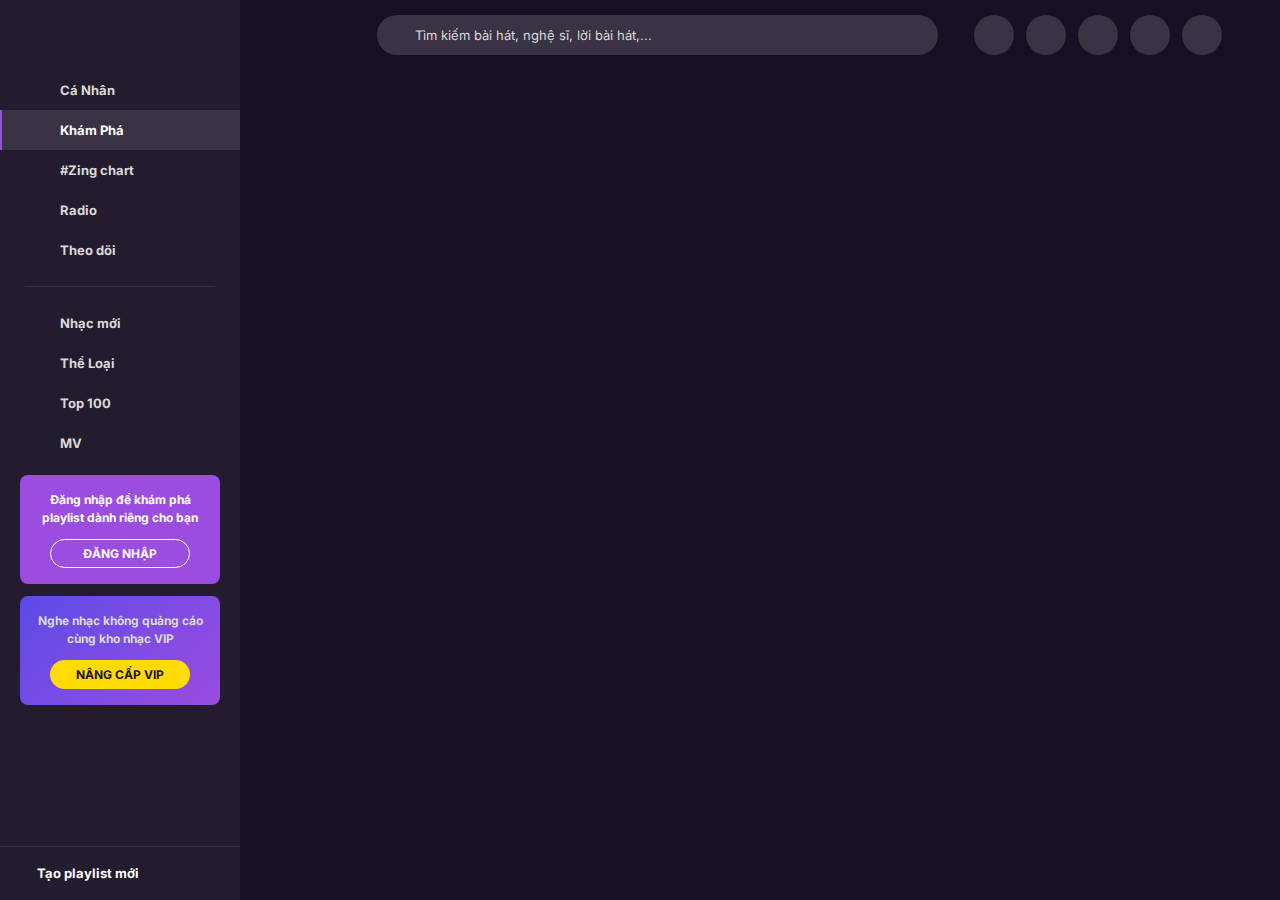
==== index.html @ d9a4277f "Day 1 (22/10/2022)" ====
<!DOCTYPE html>
<html lang="en">

<head>
    <meta charset="UTF-8">
    <meta http-equiv="X-UA-Compatible" content="IE=edge">
    <meta name="viewport" content="width=device-width, initial-scale=1.0, shrink-to-fit=no">
    <title>Zing mp3</title>
    <link rel="preconnect" href="https://fonts.googleapis.com">
    <link rel="preconnect" href="https://fonts.gstatic.com" crossorigin>
    <link href="https://fonts.googleapis.com/css2?family=Inter:wght@200;300;400;500;600;700;800;900&display=swap"
        rel="stylesheet">
    <script src="https://kit.fontawesome.com/8bc7c8a903.js" crossorigin="anonymous"></script>
    <link rel="stylesheet" href="./assets/themify-icons/themify-icons.css">
    <link rel="stylesheet" href="./css/reset.css">
    <link rel="stylesheet" href="./css/base.css">
    <link rel="stylesheet" href="./css/style.css">

</head>

<body>
    <div id="root">
        <main id="zm-main-content">
            <section class="zm-sidebar">
                <div class="zm-nav-brand">
                    <a href="">
                        <div class="zm-logo-full"></div>
                    </a>
                </div>
                <nav class="zm-nav-bar">
                    <ul class="zm-main-nav ">
                        <li class="zm-nav-item">
                            <a href="#">
                                <i class="fa-solid fa-headphones-simple"></i>
                                <span>Cá Nhân</span>
                            </a>
                        </li>
                        <li class="zm-nav-item active">
                            <a href="#">
                                <i class="fa-solid fa-compact-disc"></i><span>Khám Phá</span>
                            </a>
                        </li>
                        <li class="zm-nav-item">
                            <a href="#">
                                <i class="fa-solid fa-chart-pie"></i>
                                <span>#Zing chart</span>
                            </a>
                        </li>
                        <li class="zm-nav-item">
                            <a href="#">
                                <i class="fa-solid fa-radio"></i>
                                <span>Radio</span>
                                <figure>
                                    <img src="https://zjs.zmdcdn.me/zmp3-desktop/dev/147506/static/media/live-tag.e25dd240.svg"
                                        alt="">
                                </figure>
                            </a>
                        </li>
                        <li class="zm-nav-item">
                            <a href="#">
                                <i class="fa-regular fa-newspaper"></i>
                                <span>Theo dõi</span>
                            </a>
                        </li>
                    </ul>
                    <div class="zm-sidebar-divide"></div>

                    <ul class="zm-scroll-nav vertical-scroll">
                        <li class="zm-nav-item">
                            <a href="#">
                                <i class="fa-solid fa-music"></i>
                                <span>Nhạc mới</span>
                            </a>
                        </li>
                        <li class="zm-nav-item">
                            <a href="#">
                                <i class="fa-solid fa-icons"></i>
                                <span>Thể Loại</span>
                            </a>
                        </li>
                        <li class="zm-nav-item">
                            <a href="#">
                                <i class="fa-solid fa-star"></i>
                                <span>Top 100</span>
                            </a>
                        </li>

                        <li class="zm-nav-item">
                            <a href="#">
                                <i class="fa-solid fa-clapperboard"></i>
                                <span>MV</span>
                            </a>
                        </li>

                        <li class="zm-nav-card-item card-login">
                            <span>Đăng nhập để khám phá playlist dành riêng cho bạn</span><br>
                            <button class="hover-opacity-on">Đăng Nhập</button>
                        </li>

                        <li class="zm-nav-card-item card-vip">
                            <span>Nghe nhạc không quảng cáo cùng kho nhạc VIP</span><br>
                            <button class="hover-opacity-on">Nâng cấp vip</button>
                        </li>
                    </ul>
                    <button class="zm-add-play-list-btn h"><i class="fa-solid fa-plus"></i>
                        <p>Tạo playlist
                            mới</p>
                    </button class="hover-opacity-on">
                </nav>

            </section>

            <section class="zm-main-page">
                <header class="zm-header">
                    <div class="zm-header-group">
                        <button class="zm-header-btn transparent-bg"><i class="ti-arrow-left"></i></button>
                        <button class="zm-header-btn transparent-bg"><i class="ti-arrow-right"></i></button>
                    </div>

                    <form action="#" class="zm-header-search">
                        <button class="transparent-bg"><i class="fa-solid fa-magnifying-glass"></i> </button>
                        <input type="text" name="search" id="search" class="transparent-bg"
                            placeholder="Tìm kiếm bài hát, nghệ sĩ, lời bài hát,...">
                    </form>

                    <div class="zm-header-group">
                        <button class="zm-header-btn"><i class="fa-solid fa-shirt"></i></button>
                        <button class="zm-header-btn"><i class="fa-brands fa-themeco"></i></button>
                        <button class="zm-header-btn"><i class="fa-solid fa-gear"></i></button>
                        <button class="zm-header-btn"><i class="fa-solid fa-arrow-up-from-bracket"></i></button>
                        <button class="zm-header-btn"
                            style="background-image: url(https://cf.shopee.vn/file/6428b2b11452ffcf8bae65e76a430d54_tn); background-size: contain;"></button>
                    </div>
                </header>
                <div class="zm-scroll-body vertical-scroll"></div>
            </section>
        </main>
    </div>
</body>

</html>
---- assets/themify-icons/themify-icons.css ----
@font-face {
	font-family: 'themify';
	src:url('fonts/themify.eot?-fvbane');
	src:url('fonts/themify.eot?#iefix-fvbane') format('embedded-opentype'),
		url('fonts/themify.woff?-fvbane') format('woff'),
		url('fonts/themify.ttf?-fvbane') format('truetype'),
		url('fonts/themify.svg?-fvbane#themify') format('svg');
	font-weight: normal;
	font-style: normal;
}

[class^="ti-"], [class*=" ti-"] {
	font-family: 'themify';
	speak: none;
	font-style: normal;
	font-weight: normal;
	font-variant: normal;
	text-transform: none;
	line-height: 1;

	/* Better Font Rendering =========== */
	-webkit-font-smoothing: antialiased;
	-moz-osx-font-smoothing: grayscale;
}

.ti-wand:before {
	content: "\e600";
}
.ti-volume:before {
	content: "\e601";
}
.ti-user:before {
	content: "\e602";
}
.ti-unlock:before {
	content: "\e603";
}
.ti-unlink:before {
	content: "\e604";
}
.ti-trash:before {
	content: "\e605";
}
.ti-thought:before {
	content: "\e606";
}
.ti-target:before {
	content: "\e607";
}
.ti-tag:before {
	content: "\e608";
}
.ti-tablet:before {
	content: "\e609";
}
.ti-star:before {
	content: "\e60a";
}
.ti-spray:before {
	content: "\e60b";
}
.ti-signal:before {
	content: "\e60c";
}
.ti-shopping-cart:before {
	content: "\e60d";
}
.ti-shopping-cart-full:before {
	content: "\e60e";
}
.ti-settings:before {
	content: "\e60f";
}
.ti-search:before {
	content: "\e610";
}
.ti-zoom-in:before {
	content: "\e611";
}
.ti-zoom-out:before {
	content: "\e612";
}
.ti-cut:before {
	content: "\e613";
}
.ti-ruler:before {
	content: "\e614";
}
.ti-ruler-pencil:before {
	content: "\e615";
}
.ti-ruler-alt:before {
	content: "\e616";
}
.ti-bookmark:before {
	content: "\e617";
}
.ti-bookmark-alt:before {
	content: "\e618";
}
.ti-reload:before {
	content: "\e619";
}
.ti-plus:before {
	content: "\e61a";
}
.ti-pin:before {
	content: "\e61b";
}
.ti-pencil:before {
	content: "\e61c";
}
.ti-pencil-alt:before {
	content: "\e61d";
}
.ti-paint-roller:before {
	content: "\e61e";
}
.ti-paint-bucket:before {
	content: "\e61f";
}
.ti-na:before {
	content: "\e620";
}
.ti-mobile:before {
	content: "\e621";
}
.ti-minus:before {
	content: "\e622";
}
.ti-medall:before {
	content: "\e623";
}
.ti-medall-alt:before {
	content: "\e624";
}
.ti-marker:before {
	content: "\e625";
}
.ti-marker-alt:before {
	content: "\e626";
}
.ti-arrow-up:before {
	content: "\e627";
}
.ti-arrow-right:before {
	content: "\e628";
}
.ti-arrow-left:before {
	content: "\e629";
}
.ti-arrow-down:before {
	content: "\e62a";
}
.ti-lock:before {
	content: "\e62b";
}
.ti-location-arrow:before {
	content: "\e62c";
}
.ti-link:before {
	content: "\e62d";
}
.ti-layout:before {
	content: "\e62e";
}
.ti-layers:before {
	content: "\e62f";
}
.ti-layers-alt:before {
	content: "\e630";
}
.ti-key:before {
	content: "\e631";
}
.ti-import:before {
	content: "\e632";
}
.ti-image:before {
	content: "\e633";
}
.ti-heart:before {
	content: "\e634";
}
.ti-heart-broken:before {
	content: "\e635";
}
.ti-hand-stop:before {
	content: "\e636";
}
.ti-hand-open:before {
	content: "\e637";
}
.ti-hand-drag:before {
	content: "\e638";
}
.ti-folder:before {
	content: "\e639";
}
.ti-flag:before {
	content: "\e63a";
}
.ti-flag-alt:before {
	content: "\e63b";
}
.ti-flag-alt-2:before {
	content: "\e63c";
}
.ti-eye:before {
	content: "\e63d";
}
.ti-export:before {
	content: "\e63e";
}
.ti-exchange-vertical:before {
	content: "\e63f";
}
.ti-desktop:before {
	content: "\e640";
}
.ti-cup:before {
	content: "\e641";
}
.ti-crown:before {
	content: "\e642";
}
.ti-comments:before {
	content: "\e643";
}
.ti-comment:before {
	content: "\e644";
}
.ti-comment-alt:before {
	content: "\e645";
}
.ti-close:before {
	content: "\e646";
}
.ti-clip:before {
	content: "\e647";
}
.ti-angle-up:before {
	content: "\e648";
}
.ti-angle-right:before {
	content: "\e649";
}
.ti-angle-left:before {
	content: "\e64a";
}
.ti-angle-down:before {
	content: "\e64b";
}
.ti-check:before {
	content: "\e64c";
}
.ti-check-box:before {
	content: "\e64d";
}
.ti-camera:before {
	content: "\e64e";
}
.ti-announcement:before {
	content: "\e64f";
}
.ti-brush:before {
	content: "\e650";
}
.ti-briefcase:before {
	content: "\e651";
}
.ti-bolt:before {
	content: "\e652";
}
.ti-bolt-alt:before {
	content: "\e653";
}
.ti-blackboard:before {
	content: "\e654";
}
.ti-bag:before {
	content: "\e655";
}
.ti-move:before {
	content: "\e656";
}
.ti-arrows-vertical:before {
	content: "\e657";
}
.ti-arrows-horizontal:before {
	content: "\e658";
}
.ti-fullscreen:before {
	content: "\e659";
}
.ti-arrow-top-right:before {
	content: "\e65a";
}
.ti-arrow-top-left:before {
	content: "\e65b";
}
.ti-arrow-circle-up:before {
	content: "\e65c";
}
.ti-arrow-circle-right:before {
	content: "\e65d";
}
.ti-arrow-circle-left:before {
	content: "\e65e";
}
.ti-arrow-circle-down:before {
	content: "\e65f";
}
.ti-angle-double-up:before {
	content: "\e660";
}
.ti-angle-double-right:before {
	content: "\e661";
}
.ti-angle-double-left:before {
	content: "\e662";
}
.ti-angle-double-down:before {
	content: "\e663";
}
.ti-zip:before {
	content: "\e664";
}
.ti-world:before {
	content: "\e665";
}
.ti-wheelchair:before {
	content: "\e666";
}
.ti-view-list:before {
	content: "\e667";
}
.ti-view-list-alt:before {
	content: "\e668";
}
.ti-view-grid:before {
	content: "\e669";
}
.ti-uppercase:before {
	content: "\e66a";
}
.ti-upload:before {
	content: "\e66b";
}
.ti-underline:before {
	content: "\e66c";
}
.ti-truck:before {
	content: "\e66d";
}
.ti-timer:before {
	content: "\e66e";
}
.ti-ticket:before {
	content: "\e66f";
}
.ti-thumb-up:before {
	content: "\e670";
}
.ti-thumb-down:before {
	content: "\e671";
}
.ti-text:before {
	content: "\e672";
}
.ti-stats-up:before {
	content: "\e673";
}
.ti-stats-down:before {
	content: "\e674";
}
.ti-split-v:before {
	content: "\e675";
}
.ti-split-h:before {
	content: "\e676";
}
.ti-smallcap:before {
	content: "\e677";
}
.ti-shine:before {
	content: "\e678";
}
.ti-shift-right:before {
	content: "\e679";
}
.ti-shift-left:before {
	content: "\e67a";
}
.ti-shield:before {
	content: "\e67b";
}
.ti-notepad:before {
	content: "\e67c";
}
.ti-server:before {
	content: "\e67d";
}
.ti-quote-right:before {
	content: "\e67e";
}
.ti-quote-left:before {
	content: "\e67f";
}
.ti-pulse:before {
	content: "\e680";
}
.ti-printer:before {
	content: "\e681";
}
.ti-power-off:before {
	content: "\e682";
}
.ti-plug:before {
	content: "\e683";
}
.ti-pie-chart:before {
	content: "\e684";
}
.ti-paragraph:before {
	content: "\e685";
}
.ti-panel:before {
	content: "\e686";
}
.ti-package:before {
	content: "\e687";
}
.ti-music:before {
	content: "\e688";
}
.ti-music-alt:before {
	content: "\e689";
}
.ti-mouse:before {
	content: "\e68a";
}
.ti-mouse-alt:before {
	content: "\e68b";
}
.ti-money:before {
	content: "\e68c";
}
.ti-microphone:before {
	content: "\e68d";
}
.ti-menu:before {
	content: "\e68e";
}
.ti-menu-alt:before {
	content: "\e68f";
}
.ti-map:before {
	content: "\e690";
}
.ti-map-alt:before {
	content: "\e691";
}
.ti-loop:before {
	content: "\e692";
}
.ti-location-pin:before {
	content: "\e693";
}
.ti-list:before {
	content: "\e694";
}
.ti-light-bulb:before {
	content: "\e695";
}
.ti-Italic:before {
	content: "\e696";
}
.ti-info:before {
	content: "\e697";
}
.ti-infinite:before {
	content: "\e698";
}
.ti-id-badge:before {
	content: "\e699";
}
.ti-hummer:before {
	content: "\e69a";
}
.ti-home:before {
	content: "\e69b";
}
.ti-help:before {
	content: "\e69c";
}
.ti-headphone:before {
	content: "\e69d";
}
.ti-harddrives:before {
	content: "\e69e";
}
.ti-harddrive:before {
	content: "\e69f";
}
.ti-gift:before {
	content: "\e6a0";
}
.ti-game:before {
	content: "\e6a1";
}
.ti-filter:before {
	content: "\e6a2";
}
.ti-files:before {
	content: "\e6a3";
}
.ti-file:before {
	content: "\e6a4";
}
.ti-eraser:before {
	content: "\e6a5";
}
.ti-envelope:before {
	content: "\e6a6";
}
.ti-download:before {
	content: "\e6a7";
}
.ti-direction:before {
	content: "\e6a8";
}
.ti-direction-alt:before {
	content: "\e6a9";
}
.ti-dashboard:before {
	content: "\e6aa";
}
.ti-control-stop:before {
	content: "\e6ab";
}
.ti-control-shuffle:before {
	content: "\e6ac";
}
.ti-control-play:before {
	content: "\e6ad";
}
.ti-control-pause:before {
	content: "\e6ae";
}
.ti-control-forward:before {
	content: "\e6af";
}
.ti-control-backward:before {
	content: "\e6b0";
}
.ti-cloud:before {
	content: "\e6b1";
}
.ti-cloud-up:before {
	content: "\e6b2";
}
.ti-cloud-down:before {
	content: "\e6b3";
}
.ti-clipboard:before {
	content: "\e6b4";
}
.ti-car:before {
	content: "\e6b5";
}
.ti-calendar:before {
	content: "\e6b6";
}
.ti-book:before {
	content: "\e6b7";
}
.ti-bell:before {
	content: "\e6b8";
}
.ti-basketball:before {
	content: "\e6b9";
}
.ti-bar-chart:before {
	content: "\e6ba";
}
.ti-bar-chart-alt:before {
	content: "\e6bb";
}
.ti-back-right:before {
	content: "\e6bc";
}
.ti-back-left:before {
	content: "\e6bd";
}
.ti-arrows-corner:before {
	content: "\e6be";
}
.ti-archive:before {
	content: "\e6bf";
}
.ti-anchor:before {
	content: "\e6c0";
}
.ti-align-right:before {
	content: "\e6c1";
}
.ti-align-left:before {
	content: "\e6c2";
}
.ti-align-justify:before {
	content: "\e6c3";
}
.ti-align-center:before {
	content: "\e6c4";
}
.ti-alert:before {
	content: "\e6c5";
}
.ti-alarm-clock:before {
	content: "\e6c6";
}
.ti-agenda:before {
	content: "\e6c7";
}
.ti-write:before {
	content: "\e6c8";
}
.ti-window:before {
	content: "\e6c9";
}
.ti-widgetized:before {
	content: "\e6ca";
}
.ti-widget:before {
	content: "\e6cb";
}
.ti-widget-alt:before {
	content: "\e6cc";
}
.ti-wallet:before {
	content: "\e6cd";
}
.ti-video-clapper:before {
	content: "\e6ce";
}
.ti-video-camera:before {
	content: "\e6cf";
}
.ti-vector:before {
	content: "\e6d0";
}
.ti-themify-logo:before {
	content: "\e6d1";
}
.ti-themify-favicon:before {
	content: "\e6d2";
}
.ti-themify-favicon-alt:before {
	content: "\e6d3";
}
.ti-support:before {
	content: "\e6d4";
}
.ti-stamp:before {
	content: "\e6d5";
}
.ti-split-v-alt:before {
	content: "\e6d6";
}
.ti-slice:before {
	content: "\e6d7";
}
.ti-shortcode:before {
	content: "\e6d8";
}
.ti-shift-right-alt:before {
	content: "\e6d9";
}
.ti-shift-left-alt:before {
	content: "\e6da";
}
.ti-ruler-alt-2:before {
	content: "\e6db";
}
.ti-receipt:before {
	content: "\e6dc";
}
.ti-pin2:before {
	content: "\e6dd";
}
.ti-pin-alt:before {
	content: "\e6de";
}
.ti-pencil-alt2:before {
	content: "\e6df";
}
.ti-palette:before {
	content: "\e6e0";
}
.ti-more:before {
	content: "\e6e1";
}
.ti-more-alt:before {
	content: "\e6e2";
}
.ti-microphone-alt:before {
	content: "\e6e3";
}
.ti-magnet:before {
	content: "\e6e4";
}
.ti-line-double:before {
	content: "\e6e5";
}
.ti-line-dotted:before {
	content: "\e6e6";
}
.ti-line-dashed:before {
	content: "\e6e7";
}
.ti-layout-width-full:before {
	content: "\e6e8";
}
.ti-layout-width-default:before {
	content: "\e6e9";
}
.ti-layout-width-default-alt:before {
	content: "\e6ea";
}
.ti-layout-tab:before {
	content: "\e6eb";
}
.ti-layout-tab-window:before {
	content: "\e6ec";
}
.ti-layout-tab-v:before {
	content: "\e6ed";
}
.ti-layout-tab-min:before {
	content: "\e6ee";
}
.ti-layout-slider:before {
	content: "\e6ef";
}
.ti-layout-slider-alt:before {
	content: "\e6f0";
}
.ti-layout-sidebar-right:before {
	content: "\e6f1";
}
.ti-layout-sidebar-none:before {
	content: "\e6f2";
}
.ti-layout-sidebar-left:before {
	content: "\e6f3";
}
.ti-layout-placeholder:before {
	content: "\e6f4";
}
.ti-layout-menu:before {
	content: "\e6f5";
}
.ti-layout-menu-v:before {
	content: "\e6f6";
}
.ti-layout-menu-separated:before {
	content: "\e6f7";
}
.ti-layout-menu-full:before {
	content: "\e6f8";
}
.ti-layout-media-right-alt:before {
	content: "\e6f9";
}
.ti-layout-media-right:before {
	content: "\e6fa";
}
.ti-layout-media-overlay:before {
	content: "\e6fb";
}
.ti-layout-media-overlay-alt:before {
	content: "\e6fc";
}
.ti-layout-media-overlay-alt-2:before {
	content: "\e6fd";
}
.ti-layout-media-left-alt:before {
	content: "\e6fe";
}
.ti-layout-media-left:before {
	content: "\e6ff";
}
.ti-layout-media-center-alt:before {
	content: "\e700";
}
.ti-layout-media-center:before {
	content: "\e701";
}
.ti-layout-list-thumb:before {
	content: "\e702";
}
.ti-layout-list-thumb-alt:before {
	content: "\e703";
}
.ti-layout-list-post:before {
	content: "\e704";
}
.ti-layout-list-large-image:before {
	content: "\e705";
}
.ti-layout-line-solid:before {
	content: "\e706";
}
.ti-layout-grid4:before {
	content: "\e707";
}
.ti-layout-grid3:before {
	content: "\e708";
}
.ti-layout-grid2:before {
	content: "\e709";
}
.ti-layout-grid2-thumb:before {
	content: "\e70a";
}
.ti-layout-cta-right:before {
	content: "\e70b";
}
.ti-layout-cta-left:before {
	content: "\e70c";
}
.ti-layout-cta-center:before {
	content: "\e70d";
}
.ti-layout-cta-btn-right:before {
	content: "\e70e";
}
.ti-layout-cta-btn-left:before {
	content: "\e70f";
}
.ti-layout-column4:before {
	content: "\e710";
}
.ti-layout-column3:before {
	content: "\e711";
}
.ti-layout-column2:before {
	content: "\e712";
}
.ti-layout-accordion-separated:before {
	content: "\e713";
}
.ti-layout-accordion-merged:before {
	content: "\e714";
}
.ti-layout-accordion-list:before {
	content: "\e715";
}
.ti-ink-pen:before {
	content: "\e716";
}
.ti-info-alt:before {
	content: "\e717";
}
.ti-help-alt:before {
	content: "\e718";
}
.ti-headphone-alt:before {
	content: "\e719";
}
.ti-hand-point-up:before {
	content: "\e71a";
}
.ti-hand-point-right:before {
	content: "\e71b";
}
.ti-hand-point-left:before {
	content: "\e71c";
}
.ti-hand-point-down:before {
	content: "\e71d";
}
.ti-gallery:before {
	content: "\e71e";
}
.ti-face-smile:before {
	content: "\e71f";
}
.ti-face-sad:before {
	content: "\e720";
}
.ti-credit-card:before {
	content: "\e721";
}
.ti-control-skip-forward:before {
	content: "\e722";
}
.ti-control-skip-backward:before {
	content: "\e723";
}
.ti-control-record:before {
	content: "\e724";
}
.ti-control-eject:before {
	content: "\e725";
}
.ti-comments-smiley:before {
	content: "\e726";
}
.ti-brush-alt:before {
	content: "\e727";
}
.ti-youtube:before {
	content: "\e728";
}
.ti-vimeo:before {
	content: "\e729";
}
.ti-twitter:before {
	content: "\e72a";
}
.ti-time:before {
	content: "\e72b";
}
.ti-tumblr:before {
	content: "\e72c";
}
.ti-skype:before {
	content: "\e72d";
}
.ti-share:before {
	content: "\e72e";
}
.ti-share-alt:before {
	content: "\e72f";
}
.ti-rocket:before {
	content: "\e730";
}
.ti-pinterest:before {
	content: "\e731";
}
.ti-new-window:before {
	content: "\e732";
}
.ti-microsoft:before {
	content: "\e733";
}
.ti-list-ol:before {
	content: "\e734";
}
.ti-linkedin:before {
	content: "\e735";
}
.ti-layout-sidebar-2:before {
	content: "\e736";
}
.ti-layout-grid4-alt:before {
	content: "\e737";
}
.ti-layout-grid3-alt:before {
	content: "\e738";
}
.ti-layout-grid2-alt:before {
	content: "\e739";
}
.ti-layout-column4-alt:before {
	content: "\e73a";
}
.ti-layout-column3-alt:before {
	content: "\e73b";
}
.ti-layout-column2-alt:before {
	content: "\e73c";
}
.ti-instagram:before {
	content: "\e73d";
}
.ti-google:before {
	content: "\e73e";
}
.ti-github:before {
	content: "\e73f";
}
.ti-flickr:before {
	content: "\e740";
}
.ti-facebook:before {
	content: "\e741";
}
.ti-dropbox:before {
	content: "\e742";
}
.ti-dribbble:before {
	content: "\e743";
}
.ti-apple:before {
	content: "\e744";
}
.ti-android:before {
	content: "\e745";
}
.ti-save:before {
	content: "\e746";
}
.ti-save-alt:before {
	content: "\e747";
}
.ti-yahoo:before {
	content: "\e748";
}
.ti-wordpress:before {
	content: "\e749";
}
.ti-vimeo-alt:before {
	content: "\e74a";
}
.ti-twitter-alt:before {
	content: "\e74b";
}
.ti-tumblr-alt:before {
	content: "\e74c";
}
.ti-trello:before {
	content: "\e74d";
}
.ti-stack-overflow:before {
	content: "\e74e";
}
.ti-soundcloud:before {
	content: "\e74f";
}
.ti-sharethis:before {
	content: "\e750";
}
.ti-sharethis-alt:before {
	content: "\e751";
}
.ti-reddit:before {
	content: "\e752";
}
.ti-pinterest-alt:before {
	content: "\e753";
}
.ti-microsoft-alt:before {
	content: "\e754";
}
.ti-linux:before {
	content: "\e755";
}
.ti-jsfiddle:before {
	content: "\e756";
}
.ti-joomla:before {
	content: "\e757";
}
.ti-html5:before {
	content: "\e758";
}
.ti-flickr-alt:before {
	content: "\e759";
}
.ti-email:before {
	content: "\e75a";
}
.ti-drupal:before {
	content: "\e75b";
}
.ti-dropbox-alt:before {
	content: "\e75c";
}
.ti-css3:before {
	content: "\e75d";
}
.ti-rss:before {
	content: "\e75e";
}
.ti-rss-alt:before {
	content: "\e75f";
}
---- css/base.css ----
* {
    font-size: inherit;
    box-sizing: inherit;
    color: inherit;
    font: inherit;
}

html {
    font-family: 'Inter', sans-serif;
    box-sizing: border-box;
    font-size: 100%;
    line-height: 1.5;
}

a:focus {
    outline: none;
}

.hover-opacity-on:hover {
    opacity: 0.7;
}
---- css/style.css ----
:root {
    --primary-color: #9b4de0;
    --secondary-color: #231b2e;
    --backgroud-color: #170f23;
    --main-text-color: #fff;
    --alpha-bachground-color: #3a3344;
    --alpha-secondary: #231b2ec1;
    --sub-text-color: #dadada;
    --alpha-sub-text-color: #dadada1a;
    --gradian-color-1: #5c4be7;
    --img-logo-mp3: url(https://zmp3-static.zmdcdn.me/skins/zmp3-v6.1/images/backgrounds/logo-dark.svg);
}

/* custom */


.vertical-scroll::-webkit-scrollbar {
    width: 4px;
    margin-block: 4px;

}

.vertical-scroll:hover::-webkit-scrollbar-thumb {
    visibility: visible;
}

.vertical-scroll::-webkit-scrollbar-thumb {
    background-color: var(--alpha-bachground-color);
    border-radius: 10px;
    visibility: hidden;
}



#zm-main-content {
    background-color: var(--backgroud-color);
    min-width: 768px;
    height: 100vh;
    display: flex;
}

/* zing mp3 side bar */


.zm-sidebar {
    background-color: var(--secondary-color);
    width: 240px;
    position: relative;
    display: flex;
}



.zm-nav-brand {
    height: 70px;
    padding: 0px 28px;
    display: flex;
    align-items: center;
    position: absolute;
    left: 0;
    right: 0;
}

.zm-logo-full {
    display: inline-block;
    width: 120px;
    height: 40px;
    background: var(--img-logo-mp3) 50%/contain no-repeat;
}


/* navbar */
.zm-nav-bar {
    display: flex;
    flex-flow: column;
    padding: 70px 0 54px 0;
    font-size: 13px;
    font-weight: 700;
    color: var(--sub-text-color);
    flex: 1;

}

.zm-main-nav {}

.zm-scroll-nav {
    flex-basis: 1;
    overflow: auto;
}

.zm-scroll-nav::before {
    content: "";
    width: 98%;
    height: 20px;
    position: absolute;
    background-color: #5c4be7;
    background: linear-gradient(to top, rgba(255, 255, 255, 0) 20%, var(--alpha-secondary) 70%, var(--secondary-color));
}



/* nav bar item */
.zm-nav-item a {
    display: flex;
    align-items: center;
    width: 100%;
    min-height: 40px;
    border-left: 2px solid transparent;
    padding: 8px 26px;
    color: var(--sub-text-color);
    text-decoration: none;
    font-size: 1em;
}

.zm-nav-item.active a {
    border-color: var(--primary-color);
    color: var(--main-text-color);
    background-color: var(--alpha-bachground-color);
    width: 100%;
}

.zm-nav-item span {
    font-weight: 700;
}

.zm-nav-item a figure {
    padding-left: 8px;
    display: block;
}

.zm-nav-item i {
    font-size: 1.6em;
    min-width: 32px;
}

.zm-nav-item:hover a {
    color: var(--main-text-color) !important;
}

/* nav card item */
.zm-nav-card-item {
    margin: 12px 20px;
    padding: 16px;
    font-size: 12px;
    border-radius: 8px;
    line-height: 1.5;
    text-align: center;
}

.zm-nav-card-item button {
    margin-top: 12px;
    width: 140px;

    padding: 6px;
    color: inherit;
    border-radius: 16px;
    text-transform: uppercase;

}

.zm-nav-card-item.card-login {
    background-color: var(--primary-color);
    color: var(--main-text-color);
}



.zm-nav-card-item.card-login button {
    background-color: transparent;
    border: 1px solid var(--main-text-color);
}

.zm-nav-card-item.card-vip {
    background: linear-gradient(135deg, var(--gradian-color-1), var(--primary-color));
}

.zm-nav-card-item.card-vip button {
    background-color: #ffdb00;
    border: 1px solid transparent;
    color: #170f23;
}

/* line */

.zm-sidebar-divide::after {
    content: "";
    display: block;
    border-bottom: 1px solid var(--alpha-sub-text-color);
    margin: 16px 25px;
}


/* btn */
.zm-add-play-list-btn {
    font: inherit;
    font-weight: 700;
    color: var(--main-text-color);
    display: flex;
    align-items: center;
    border: 1px solid transparent;
    border-top-color: var(--alpha-sub-text-color);
    background-color: var(--secondary-color);
    height: 54px;
    position: absolute;
    left: 0;
    right: 0;
    bottom: 0;
    padding: 0px 28px;
}

.zm-add-play-list-btn i {
    font-size: 1.6em;
    padding-right: 8px;

}

/* header */
.zm-main-page {
    position: relative;
    flex: 1;
}

.zm-header {
    position: absolute;
    left: 0;
    right: 0;
    height: 70px;
    display: flex;
    padding: 0 58px;
    align-items: center;

}



.zm-header-group {
    display: flex;
    align-items: center;
}

.zm-header-search {
    flex: 1;
    display: flex;
    align-items: center;
    background-color: var(--alpha-bachground-color);
    margin-right: 36px;
    height: 40px;
    border-radius: 20px;
    padding-right: 32px;
}

.zm-header-search button {
    width: 32px;
    padding-right: 0;
    text-align: right;
    font-size: 20px;
    color: var(--sub-text-color);
    margin-right: 4px;
}

.zm-header-search input {
    flex: 1;
    font-size: 0.8125em;
    color: var(--main-text-color);
}

.zm-header-search input::placeholder {
    color: var(--sub-text-color);

}

.zm-header-group {}

.zm-header-btn {
    width: 40px;
    height: 40px;
    background-color: var(--alpha-bachground-color);
    border-radius: 50%;
    color: var(--sub-text-color);
    border: none;
}

.zm-header-btn+.zm-header-btn {
    margin-left: 12px;
}

.zm-header-btn.transparent-bg {
    padding: 0;
    width: auto;
    margin: 0;
    margin-right: 24px;
    font-size: 20px;

}

.transparent-bg {
    background-color: transparent !important;
    border: none;
}
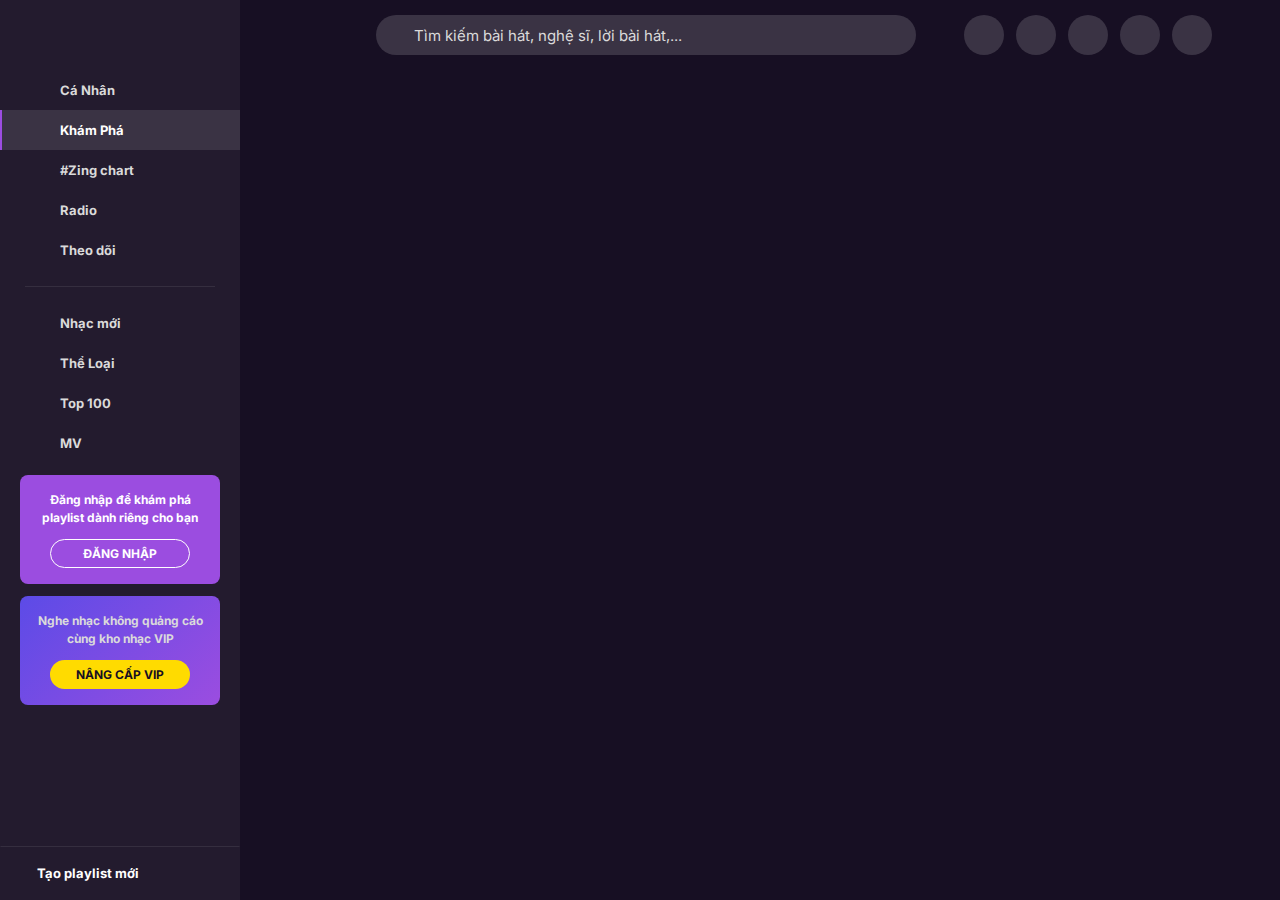
==== commit 9b72042e: "Day 1 (22/10/2022) fix" ====
--- a/index.html
+++ b/index.html
@@ -113,8 +113,8 @@
             <section class="zm-main-page">
                 <header class="zm-header">
                     <div class="zm-header-group">
-                        <button class="zm-header-btn transparent-bg"><i class="ti-arrow-left"></i></button>
-                        <button class="zm-header-btn transparent-bg"><i class="ti-arrow-right"></i></button>
+                        <button class="zm-header-btn transparent-bg"><i class="fa-solid fa-arrow-left"></i></button>
+                        <button class="zm-header-btn transparent-bg"><i class="fa-solid fa-arrow-right"></i></button>
                     </div>
 
                     <form action="#" class="zm-header-search">
--- a/css/style.css
+++ b/css/style.css
@@ -226,8 +226,9 @@
     right: 0;
     height: 70px;
     display: flex;
-    padding: 0 58px;
-    align-items: center;
+    padding: 0 60px;
+    align-items: center;
+    justify-content: space-around;
 
 }
 
@@ -239,11 +240,11 @@
 }
 
 .zm-header-search {
-    flex: 1;
-    display: flex;
-    align-items: center;
-    background-color: var(--alpha-bachground-color);
-    margin-right: 36px;
+    display: flex;
+    align-items: center;
+    background-color: var(--alpha-bachground-color);
+    margin-right: 20px;
+    width: 540px;
     height: 40px;
     border-radius: 20px;
     padding-right: 32px;
@@ -260,8 +261,8 @@
 
 .zm-header-search input {
     flex: 1;
-    font-size: 0.8125em;
-    color: var(--main-text-color);
+    color: var(--main-text-color);
+    font-size: 15px;
 }
 
 .zm-header-search input::placeholder {
@@ -278,17 +279,16 @@
     border-radius: 50%;
     color: var(--sub-text-color);
     border: none;
-}
-
-.zm-header-btn+.zm-header-btn {
     margin-left: 12px;
-}
+
+}
+
 
 .zm-header-btn.transparent-bg {
     padding: 0;
     width: auto;
     margin: 0;
-    margin-right: 24px;
+    margin-right: 26px;
     font-size: 20px;
 
 }
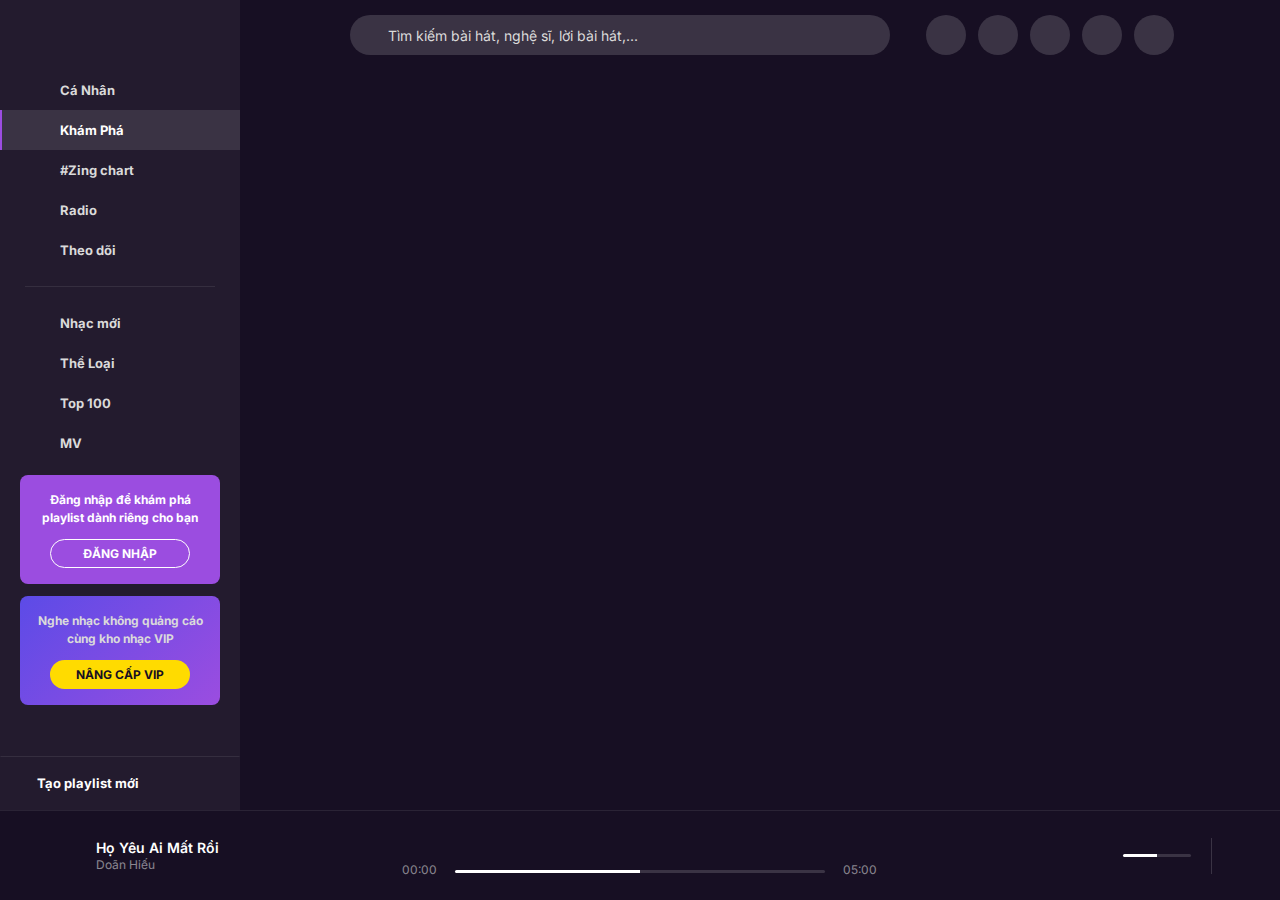
==== commit 16b80dcf: "Day 2 (31/10/2022)" ====
--- a/index.html
+++ b/index.html
@@ -20,7 +20,8 @@
 
 <body>
     <div id="root">
-        <main id="zm-main-content">
+        <main class="zm-layout has-player">
+            <!-- side bar -->
             <section class="zm-sidebar">
                 <div class="zm-nav-brand">
                     <a href="">
@@ -110,6 +111,7 @@
 
             </section>
 
+            <!-- main page -->
             <section class="zm-main-page">
                 <header class="zm-header">
                     <div class="zm-header-group">
@@ -124,15 +126,109 @@
                     </form>
 
                     <div class="zm-header-group">
-                        <button class="zm-header-btn"><i class="fa-solid fa-shirt"></i></button>
-                        <button class="zm-header-btn"><i class="fa-brands fa-themeco"></i></button>
-                        <button class="zm-header-btn"><i class="fa-solid fa-gear"></i></button>
-                        <button class="zm-header-btn"><i class="fa-solid fa-arrow-up-from-bracket"></i></button>
-                        <button class="zm-header-btn"
+                        <button class="zm-header-btn zm-tooltip-btn">
+                            <div class="tooltip-text--bottom tooltip-text">Chủ đề</div>
+                            <i class="fa-solid fa-shirt"></i>
+                        </button>
+                        <button class="zm-header-btn zm-tooltip-btn">
+                            <div class="tooltip-text--bottom tooltip-text">Nâng vip</div>
+                            <i class="fa-brands fa-themeco"></i>
+                        </button>
+                        <button class="zm-header-btn zm-tooltip-btn">
+                            <div class="tooltip-text--bottom tooltip-text">Cài đặt</div>
+                            <i class="fa-solid fa-gear"></i>
+                        </button>
+                        <button class="zm-header-btn zm-tooltip-btn">
+                            <div class="tooltip-text--bottom tooltip-text">Upload</div>
+                            <i class="fa-solid fa-arrow-up-from-bracket"></i>
+                        </button>
+                        <button class="zm-header-btn "
                             style="background-image: url(https://cf.shopee.vn/file/6428b2b11452ffcf8bae65e76a430d54_tn); background-size: contain;"></button>
                     </div>
                 </header>
                 <div class="zm-scroll-body vertical-scroll"></div>
+            </section>
+
+            <!-- player  -->
+            <section class="zm-controls">
+                <div class="zm-controls-container">
+                    <div class="zm-left-controls">
+                        <div class="media">
+                            <div class="media-left">
+                                <img src="https://photo-resize-zmp3.zmdcdn.me/w240_r1x1_webp/cover/2/0/c/8/20c8208e735601981e8d3b85b3d4cacd.jpg"
+                                    alt="">
+                            </div>
+                            <div class="media-center">
+                                <span class="media-title">Họ Yêu Ai Mất Rồi</span>
+                                <span class="madia-subtile">
+                                    <a href="#" class="is-ghost">Doãn Hiếu</a>
+                                </span>
+                            </div>
+                            <div class="media-right">
+                                <button class="hover-cicle transparent-btn zm-controls-btn">
+                                    <i class="fa-regular fa-heart"></i></button>
+                                <button class="hover-cicle transparent-btn zm-controls-btn"><i
+                                        class="fa-solid fa-ellipsis"></i></button>
+                            </div>
+
+                        </div>
+                    </div>
+
+                    <div class="zm-center-controls">
+                        <div class="zm-controls-item">
+                            <div class="actions">
+                                <button class="transparent-btn zm-controls-btn hover-cicle">
+                                    <i class="fa-solid fa-shuffle"></i>
+                                </button>
+                                <button class="transparent-btn zm-controls-btn hover-cicle">
+                                    <i class="fa-solid fa-backward-step"></i>
+                                </button>
+                                <button class="transparent-btn zm-controls-btn text-40 hover-primary-color">
+                                    <i class="fa-regular fa-circle-play hover-cicle"></i>
+                                </button>
+                                <button class="transparent-btn zm-controls-btn hover-cicle">
+                                    <i class="fa-solid fa-forward-step"></i>
+                                </button>
+                                <button class="transparent-btn zm-controls-btn hover-cicle">
+                                    <i class="fa-solid fa-repeat"></i>
+                                </button>
+                            </div>
+
+                        </div>
+                        <div class="zm-controls-item">
+                            <span class="time-left time">00:00</span>
+                            <div class="zm-duration-bar">
+                                <div class="sider-bar">
+                                    <div class="zm-sider-handle"></div>
+                                </div>
+                            </div>
+                            <span class="time-right time">05:00</span>
+                        </div>
+                    </div>
+
+                    <div class="zm-right-controls">
+                        <button class="hover-cicle transparent-btn zm-controls-btn">
+                            <i class="fa-solid fa-microphone"></i>
+                        </button>
+                        <button class="hover-cicle transparent-btn zm-controls-btn">
+                            <i class="fa-brands fa-youtube"></i>
+                        </button>
+                        <div class="zm-volume-bar">
+                            <button class="hover-cicle transparent-btn zm-controls-btn">
+                                <i class="fa-solid fa-volume-high"></i>
+                            </button>
+                            <div class="zm-duration-bar">
+                                <div class="sider-bar">
+                                    <div class="zm-sider-handle"></div>
+                                </div>
+                            </div>
+                        </div>
+                        <div class="vertical-cross"></div>
+                        <button class="hover-cicle transparent-btn zm-controls-btn">
+                            <i class="fa-solid fa-list-ul"></i>
+                        </button>
+                    </div>
+                </div>
             </section>
         </main>
     </div>
--- a/css/base.css
+++ b/css/base.css
@@ -4,6 +4,8 @@
     color: inherit;
     font: inherit;
 }
+
+
 
 html {
     font-family: 'Inter', sans-serif;
@@ -18,4 +20,87 @@
 
 .hover-opacity-on:hover {
     opacity: 0.7;
+}
+
+.zm-tooltip-btn {
+    position: relative;
+}
+
+.tooltip-text {
+    visibility: hidden;
+    position: absolute;
+    background-color: #333;
+    color: white;
+    padding: 4px;
+    min-width: 64px;
+    font-size: 0.75em;
+    text-align: center;
+    border-radius: 6px;
+    padding: 8px;
+    z-index: 1;
+}
+
+.zm-tooltip-btn:hover .tooltip-text {
+    visibility: visible;
+}
+
+.tooltip-text--bottom {
+    top: 115%;
+    left: 50%;
+    transform: translateX(-50%);
+}
+
+.tooltip-text--bottom::after {
+    content: " ";
+    position: absolute;
+    bottom: 100%;
+    /* At the top of the tooltip */
+    left: 50%;
+    margin-left: -5px;
+    border-width: 6px;
+    border-style: solid;
+    border-color: transparent transparent #333 transparent;
+}
+
+.is-ghost {
+    display: inline-block;
+    text-decoration: none;
+}
+
+.text-40 {
+    font-size: 40px;
+}
+
+.hover-cicle:hover {
+    border-radius: 100%;
+    background-color: var(--alpha-secondary);
+}
+
+.transparent-btn {
+    background-color: transparent;
+    border: none;
+    color: var(--sub-text-color);
+}
+
+
+.time {
+    font-size: 0.75em;
+    width: 45px;
+    color: var(--text-alphal-secondary-color);
+    text-align: center;
+
+}
+
+.time-left {
+    margin-right: 10px;
+    text-align: right;
+}
+
+.time-right {
+    margin-left: 10px;
+    text-align: left;
+}
+
+.hover-primary-color:hover {
+    color: var(--primary-color) !important;
 }--- a/css/style.css
+++ b/css/style.css
@@ -1,18 +1,20 @@
 :root {
     --primary-color: #9b4de0;
     --secondary-color: #231b2e;
-    --backgroud-color: #170f23;
-    --main-text-color: #fff;
+    --background-color: #170f23;
+    --text-primary-color: #fff;
     --alpha-bachground-color: #3a3344;
     --alpha-secondary: #231b2ec1;
-    --sub-text-color: #dadada;
+    --text-secondary-color: #dadada;
     --alpha-sub-text-color: #dadada1a;
     --gradian-color-1: #5c4be7;
     --img-logo-mp3: url(https://zmp3-static.zmdcdn.me/skins/zmp3-v6.1/images/backgrounds/logo-dark.svg);
+    --text-alphal-secondary-color: hsla(0, 0%, 100%, 0.5);
+    --progress-bar-active: var(--text-primary-color);
+    --progress-bar-player: var(--alpha-bachground-color);
 }
 
 /* custom */
-
 
 .vertical-scroll::-webkit-scrollbar {
     width: 4px;
@@ -32,11 +34,19 @@
 
 
 
-#zm-main-content {
-    background-color: var(--backgroud-color);
+.zm-layout {
+    background-color: var(--background-color);
     min-width: 768px;
     height: 100vh;
     display: flex;
+}
+
+.zm-layout.has-player {
+    height: calc(100vh - 90px);
+}
+
+.zm-main-page {
+    height: 100vh;
 }
 
 /* zing mp3 side bar */
@@ -48,7 +58,6 @@
     position: relative;
     display: flex;
 }
-
 
 
 .zm-nav-brand {
@@ -76,7 +85,7 @@
     padding: 70px 0 54px 0;
     font-size: 13px;
     font-weight: 700;
-    color: var(--sub-text-color);
+    color: var(--text-secondary-color);
     flex: 1;
 
 }
@@ -107,14 +116,14 @@
     min-height: 40px;
     border-left: 2px solid transparent;
     padding: 8px 26px;
-    color: var(--sub-text-color);
+    color: var(--text-secondary-color);
     text-decoration: none;
     font-size: 1em;
 }
 
 .zm-nav-item.active a {
     border-color: var(--primary-color);
-    color: var(--main-text-color);
+    color: var(--text-primary-color);
     background-color: var(--alpha-bachground-color);
     width: 100%;
 }
@@ -134,7 +143,7 @@
 }
 
 .zm-nav-item:hover a {
-    color: var(--main-text-color) !important;
+    color: var(--text-primary-color) !important;
 }
 
 /* nav card item */
@@ -160,14 +169,14 @@
 
 .zm-nav-card-item.card-login {
     background-color: var(--primary-color);
-    color: var(--main-text-color);
+    color: var(--text-primary-color);
 }
 
 
 
 .zm-nav-card-item.card-login button {
     background-color: transparent;
-    border: 1px solid var(--main-text-color);
+    border: 1px solid var(--text-primary-color);
 }
 
 .zm-nav-card-item.card-vip {
@@ -194,7 +203,7 @@
 .zm-add-play-list-btn {
     font: inherit;
     font-weight: 700;
-    color: var(--main-text-color);
+    color: var(--text-primary-color);
     display: flex;
     align-items: center;
     border: 1px solid transparent;
@@ -226,9 +235,8 @@
     right: 0;
     height: 70px;
     display: flex;
-    padding: 0 60px;
-    align-items: center;
-    justify-content: space-around;
+    padding: 0 62px;
+    align-items: center;
 
 }
 
@@ -243,11 +251,11 @@
     display: flex;
     align-items: center;
     background-color: var(--alpha-bachground-color);
-    margin-right: 20px;
-    width: 540px;
     height: 40px;
     border-radius: 20px;
     padding-right: 32px;
+    margin-right: 36px;
+    min-width: 540px;
 }
 
 .zm-header-search button {
@@ -255,18 +263,18 @@
     padding-right: 0;
     text-align: right;
     font-size: 20px;
-    color: var(--sub-text-color);
+    color: var(--text-secondary-color);
     margin-right: 4px;
 }
 
 .zm-header-search input {
     flex: 1;
-    color: var(--main-text-color);
-    font-size: 15px;
+    color: var(--text-primary-color);
+    font-size: 14px;
 }
 
 .zm-header-search input::placeholder {
-    color: var(--sub-text-color);
+    color: var(--text-secondary-color);
 
 }
 
@@ -277,9 +285,9 @@
     height: 40px;
     background-color: var(--alpha-bachground-color);
     border-radius: 50%;
-    color: var(--sub-text-color);
+    color: var(--text-secondary-color);
     border: none;
-    margin-left: 12px;
+    margin-right: 12px;
 
 }
 
@@ -288,7 +296,7 @@
     padding: 0;
     width: auto;
     margin: 0;
-    margin-right: 26px;
+    margin-right: 24px;
     font-size: 20px;
 
 }
@@ -296,4 +304,168 @@
 .transparent-bg {
     background-color: transparent !important;
     border: none;
+}
+
+/* controll */
+.zm-controls {
+    position: fixed;
+    left: 0;
+    right: 0;
+    bottom: 0;
+}
+
+.zm-controls-container {
+    padding: 0 20px;
+    height: 90px;
+    width: 100%;
+    display: flex;
+    justify-content: space-between;
+    align-items: center;
+    background-color: var(--background-color);
+    border-top: 1px solid var(--alpha-sub-text-color);
+
+}
+
+.zm-left-controls {
+    justify-content: left;
+    width: 30%;
+    flex-basis: auto;
+    flex-grow: 0;
+    flex-shrink: 0;
+
+}
+
+.media {
+    display: flex;
+    align-items: center;
+    font-size: 0.875em;
+
+}
+
+.media-left {
+    margin-right: 12px;
+}
+
+.media-left img {
+    display: block;
+    border-radius: 4px;
+    height: auto;
+    width: 64px;
+}
+
+.media-center {
+    display: flex;
+    flex-flow: column;
+}
+
+.media-title {
+    font-weight: 600;
+    color: var(--text-primary-color);
+    padding-right: 10px;
+}
+
+.madia-subtile {
+    font-size: 0.75rem;
+    color: var(--text-alphal-secondary-color);
+    margin-top: 4px;
+    vertical-align: top;
+}
+
+.media-right {
+    margin-left: 10px;
+}
+
+.zm-controls-item {
+    display: flex;
+    justify-content: center;
+    font-size: 16px;
+
+}
+
+.zm-controls-btn {
+    color: var(--text-primary-color);
+    min-height: 32px;
+    min-width: 32px;
+}
+
+.actions .zm-controls-btn {
+    margin: 0 8px;
+}
+
+.actions {
+    display: flex;
+    align-items: center;
+
+}
+
+.zm-center-controls {
+    justify-content: center;
+    flex-flow: column;
+    flex-grow: 1;
+    flex: 1;
+
+}
+
+
+.zm-duration-bar {
+    height: 15px;
+    display: flex;
+    align-items: center;
+    flex: 1;
+    margin: 0 8px;
+}
+
+.sider-bar {
+    display: flex;
+    align-items: center;
+    border-radius: 8px;
+    width: 100%;
+    height: 3px;
+    background-color: var(--alpha-bachground-color);
+    background: linear-gradient(to right, var(--progress-bar-active) 0%, var(--progress-bar-active) 50%, var(--progress-bar-player) 50%, var(--progress-bar-player) 100%)
+}
+
+.zm-duration-bar:hover .sider-bar {
+    height: 5px;
+}
+
+.zm-duration-bar:hover .zm-sider-handle {
+    width: 12px;
+    height: 12px;
+    border-radius: 50%;
+    background-color: var(--progress-bar-active);
+    margin-left: calc(50% - 6px);
+}
+
+
+.zm-right-controls {
+    display: flex;
+    justify-content: right;
+    width: 30%;
+    flex-basis: auto;
+    flex-grow: 0;
+    flex-shrink: 0;
+    align-items: center;
+    font-size: 0.875em;
+}
+
+.vertical-cross {
+    width: 1px;
+    height: 36px;
+    background-color: var(--alpha-bachground-color);
+    margin: 0px 16px;
+}
+
+.zm-volume-bar {
+    width: 108px;
+    display: flex;
+    align-items: center;
+}
+
+.zm-volume-bar .zm-controls-btn {
+    margin: 0px;
+}
+
+.zm-volume-bar .zm-duration-bar {
+    margin: 0px 4px;
 }